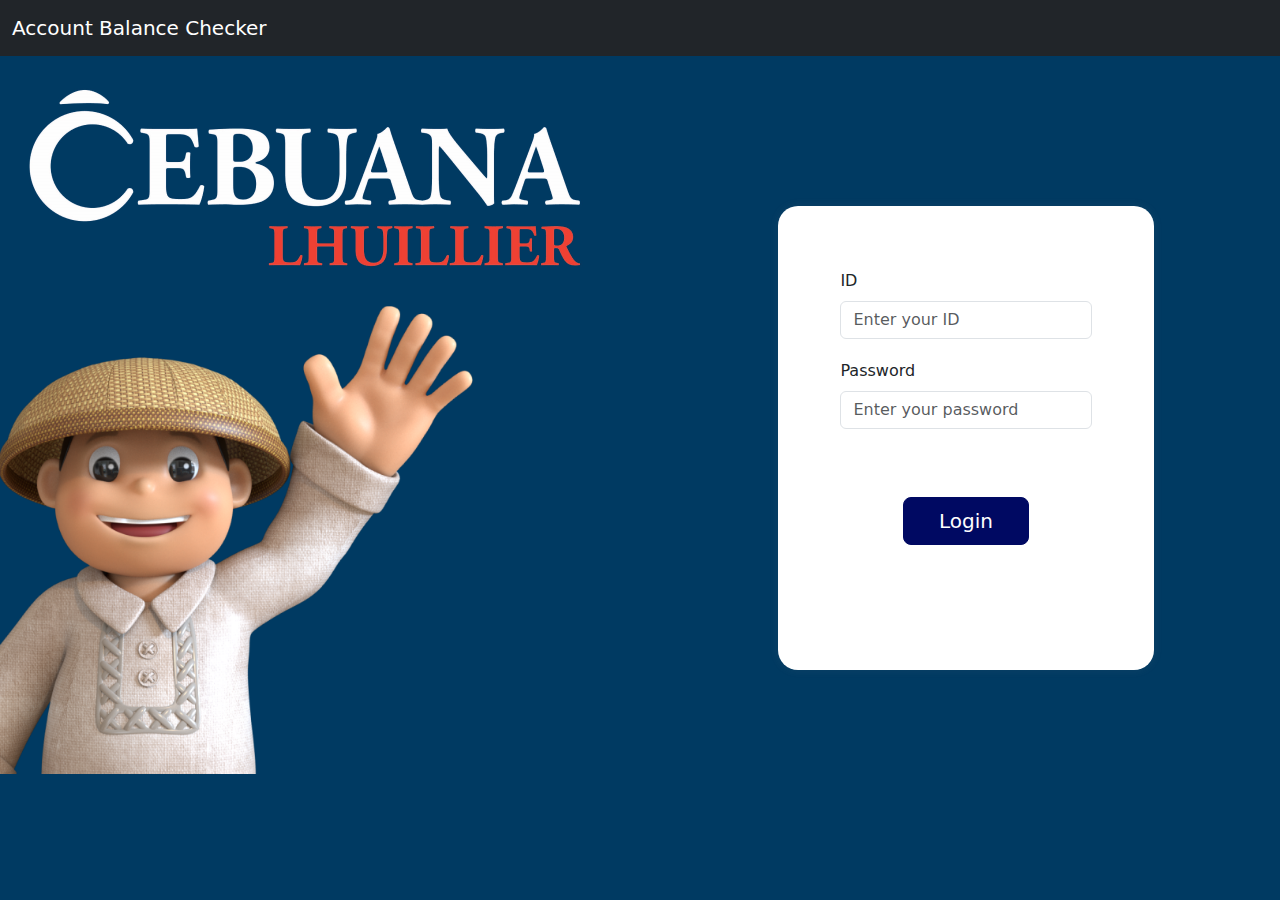
==== app/templates/index.html @ b5c8ba60 "Init" ====
<!DOCTYPE html>
<html lang="en">
<head>
    <meta charset="UTF-8">
    <meta name="viewport" content="width=device-width, initial-scale=1.0">
    
    <title>Flask Bootstrap 5 Sample</title>
    <!-- Bootstrap CSS -->
    <link href="https://cdn.jsdelivr.net/npm/bootstrap@5.3.0-alpha1/dist/css/bootstrap.min.css" rel="stylesheet">
    <link href="../static/styles/style.css" rel="stylesheet">
</head>


<nav class="navbar navbar-expand-lg navbar-dark bg-dark">
    <div class="container-fluid">
        <a class="navbar-brand" href="#">Account Balance Checker</a>
        <button class="navbar-toggler" type="button" data-bs-toggle="collapse" data-bs-target="#navbarSupportedContent" aria-controls="navbarSupportedContent" aria-expanded="false" aria-label="Toggle navigation">
            <span class="navbar-toggler-icon"></span>
        </button>
       
    </div>
</nav>


<body>
    <div class="cointainer">
        <div class="row">

            <div class="col-sm-6">
                <img class="logo" src="../static/images/login_page/cebuana_lhuillier_logo.png"></img>
                <footer> <div class="wave">
                    
                    <img width="80%" src="../static/images/login_page/wave.png"></img>
                </div></footer>
            </div>

            <div class="col-sm-6">
                <div class="login-panel">
                  
                    <form action="homepage.html" method="">
                        
                            <div class="text-input">
                                <label for="idInput" class="form-label">ID</label>
                                <input type="text" class="form-control " id="idInput" placeholder="Enter your ID">
                            </div>
                            <div class="text-input">
                                <label for="passwordInput" class="form-label">Password</label>
                                <input type="password" class="form-control" id="passwordInput" placeholder="Enter your password">
                        </div><br><br>
                        <div class="center">
                        <button type="submit" class="btn btn-lg button-login w-50">Login</button>
                        </div>
                    
                    </form>
             </div>
             
        </div>
        </div>
    </div>
    
   

<!-- Bootstrap JS -->
<script src="https://cdn.jsdelivr.net/npm/bootstrap@5.3.0-alpha1/dist/js/bootstrap.bundle.min.js"></script>
</body>
</html>
---- app/static/styles/style.css ----
body{
    background-color: #003A62;
}

.nvabar{
    background-color: #005895;
}


/* CSS for the login panel */
.login-panel {
    margin-top: 150px;
    border-radius: 20px;
    box-shadow: 0px 0px 10px rgba(146, 146, 146, 0.1);
    padding: 10%;
    padding-bottom: 20%;
    background-color: white;
    margin-right: 20%;
    margin-left: 20%;
}

.button-login{
    background-color: #000962; 
    color: white; 
    border: 1px solid #000962; 
}

.text-input{
 padding-bottom: 20px;
}

.center{
    text-align: center; 
}

.center-button{
    margin: 0;
  position: absolute;
  top: 50%;
  -ms-transform: translateY(-50%);
  transform: translateY(-50%);
}

.row-bottom{
    margin-bottom: 0;

}

.wave{

    
}

/* Media query for devices with width less than or equal to 768px */
@media (max-width: 668px) {
    .login-panel {
        margin-top: 50px;
        padding: 60px;
        padding-bottom: 100px;
        margin: 10%;
        margin-bottom: 0;
    }

    .wave{
        display: none;
    }

    .logo{
         display: none;
    }
}

/* HOMEPAGE STYLES*/




.homepage-white-box{
    margin-top: 30px;
    border-radius: 20px;
    box-shadow: 0px 0px 10px rgba(146, 146, 146, 0.1);
    padding: 120px;
    margin-left: 2%;
    margin-right: 2%;
    background-color: white;
}

.heading{
    margin-top: -100px;
    margin-right: 30%;
    margin-left: 30%;
    background-color: #003A62;
    color: white;
    padding: 2px;
    margin-bottom: 100px;

}

.search-button{
    float: right;
    background-color: white;
    color: black;
    border-color: black;
}
.search-button:hover{
    float: right;
    background-color: #005895;
    color: white;
    border-color: black;
}


.note{
   
    padding-top: 100px;
    padding-bottom: -100px;
}

.resolve-btn {
    display: none; /* hide the button by default */
    
  }
  
  table tbody tr:not(:empty) + .resolve-btn {
    display: block;
  }
  

  .custom-modal {
    background-color: rgba(0, 0, 0, 0); /* semi-transparent background */
  
    
    width: 100%;
    height: 90%;
    display: flex;
    justify-content: center;
    align-items: center;
  }

  .modal-content {
    background-color: white;
    padding: 50px;
    border-radius: 10px;
    box-shadow: 0 0 10px rgba(0, 0, 0, 0.3);
    text-align: center;
  }
  
  .modal-button{
    
    
    justify-content: center;
    text-align: center;
    padding: 5%;
    
  }

  .update-notification{
    color: greenyellow;
    text-align: center;
    
  }

  @keyframes fadeout {
    from {opacity: 1;}
    to {opacity: 0;}
}

.fade-out {
    animation-name: fadeout;
    animation-duration: 20s;
}

.total-balance{
    display:none;
}

.input{
 width: 250px;
 padding: 10;
}

td, th {
    border: 1px solid #dddddd;
    text-align: left;
    padding: 8px;
}

tr:nth-child(even) {
    background-color: #dddddd;
}

td:last-child {
  border :none;
  background-color: #ffffff;
}



  @media (max-width: 800px) {
    .heading{
        margin-top: -100px;
    margin-right: 1000px;
    margin-left: 500px;
    background-color: #003A62;
    color: white;
    padding: 2px;
    margin-bottom: 100px;
       
    
    }
}
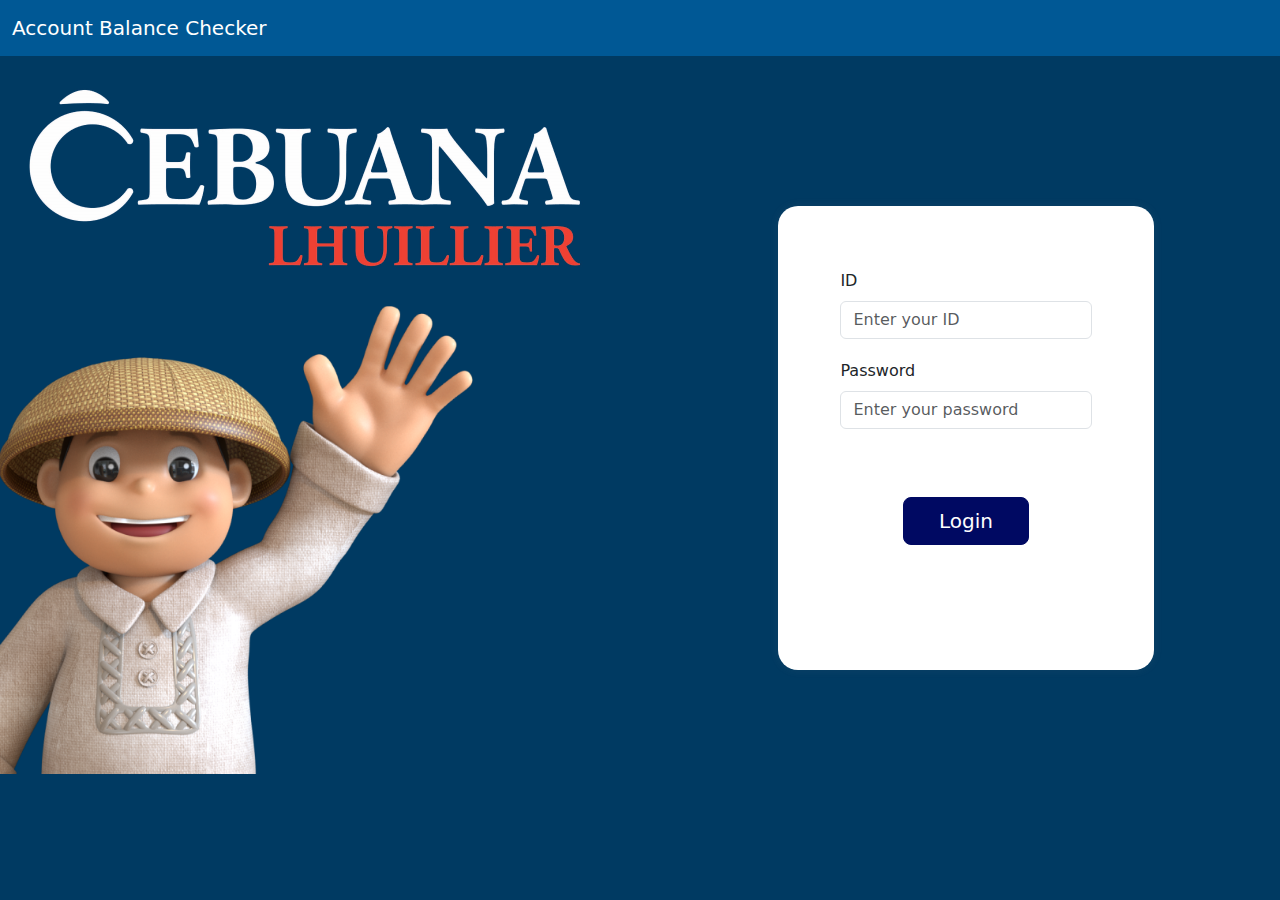
==== commit 7ce51ee8: "Nav Color" ====
--- a/app/templates/index.html
+++ b/app/templates/index.html
@@ -11,16 +11,15 @@
 </head>
 
 
-<nav class="navbar navbar-expand-lg navbar-dark bg-dark">
-    <div class="container-fluid">
-        <a class="navbar-brand" href="#">Account Balance Checker</a>
+<nav class="navbar navbar-expand-lg custom-navbar">
+    <div class="container-fluid ">
+        <a class="navbar-brand custom-navbar" href="#">Account Balance Checker</a>
         <button class="navbar-toggler" type="button" data-bs-toggle="collapse" data-bs-target="#navbarSupportedContent" aria-controls="navbarSupportedContent" aria-expanded="false" aria-label="Toggle navigation">
             <span class="navbar-toggler-icon"></span>
         </button>
        
     </div>
-</nav>
-
+  </nav>
 
 <body>
     <div class="cointainer">
--- a/app/static/styles/style.css
+++ b/app/static/styles/style.css
@@ -2,12 +2,13 @@
     background-color: #003A62;
 }
 
-.nvabar{
-    background-color: #005895;
-}
-
-
-/* CSS for the login panel */
+
+.custom-navbar {
+    background-color: #005895; /* Change this to the desired color */
+    color: white;
+  }
+
+
 .login-panel {
     margin-top: 150px;
     border-radius: 20px;
@@ -27,6 +28,14 @@
 
 .text-input{
  padding-bottom: 20px;
+ 
+ 
+}
+
+.input{
+    
+    padding-left: 1%;
+    
 }
 
 .center{
@@ -97,17 +106,28 @@
 }
 
 .search-button{
-    float: right;
-    background-color: white;
-    color: black;
+    margin-left: 20%;
+    background-color: #005895;
+    color: white;
     border-color: black;
-}
+    align-content: s;
+    width: 120px; /* Adjust as needed */
+    height: 45px; /* Adjust as needed */
+    border-radius: 20px;
+}
+
 .search-button:hover{
-    float: right;
-    background-color: #005895;
+    margin-left: 20%;
+    background-color: #000962;
     color: white;
     border-color: black;
-}
+    align-content: s;
+    width: 120px; /* Adjust as needed */
+    height: 45px; /* Adjust as needed */
+    border-radius: 20px;
+}
+
+
 
 
 .note{
@@ -174,10 +194,7 @@
     display:none;
 }
 
-.input{
- width: 250px;
- padding: 10;
-}
+
 
 td, th {
     border: 1px solid #dddddd;
